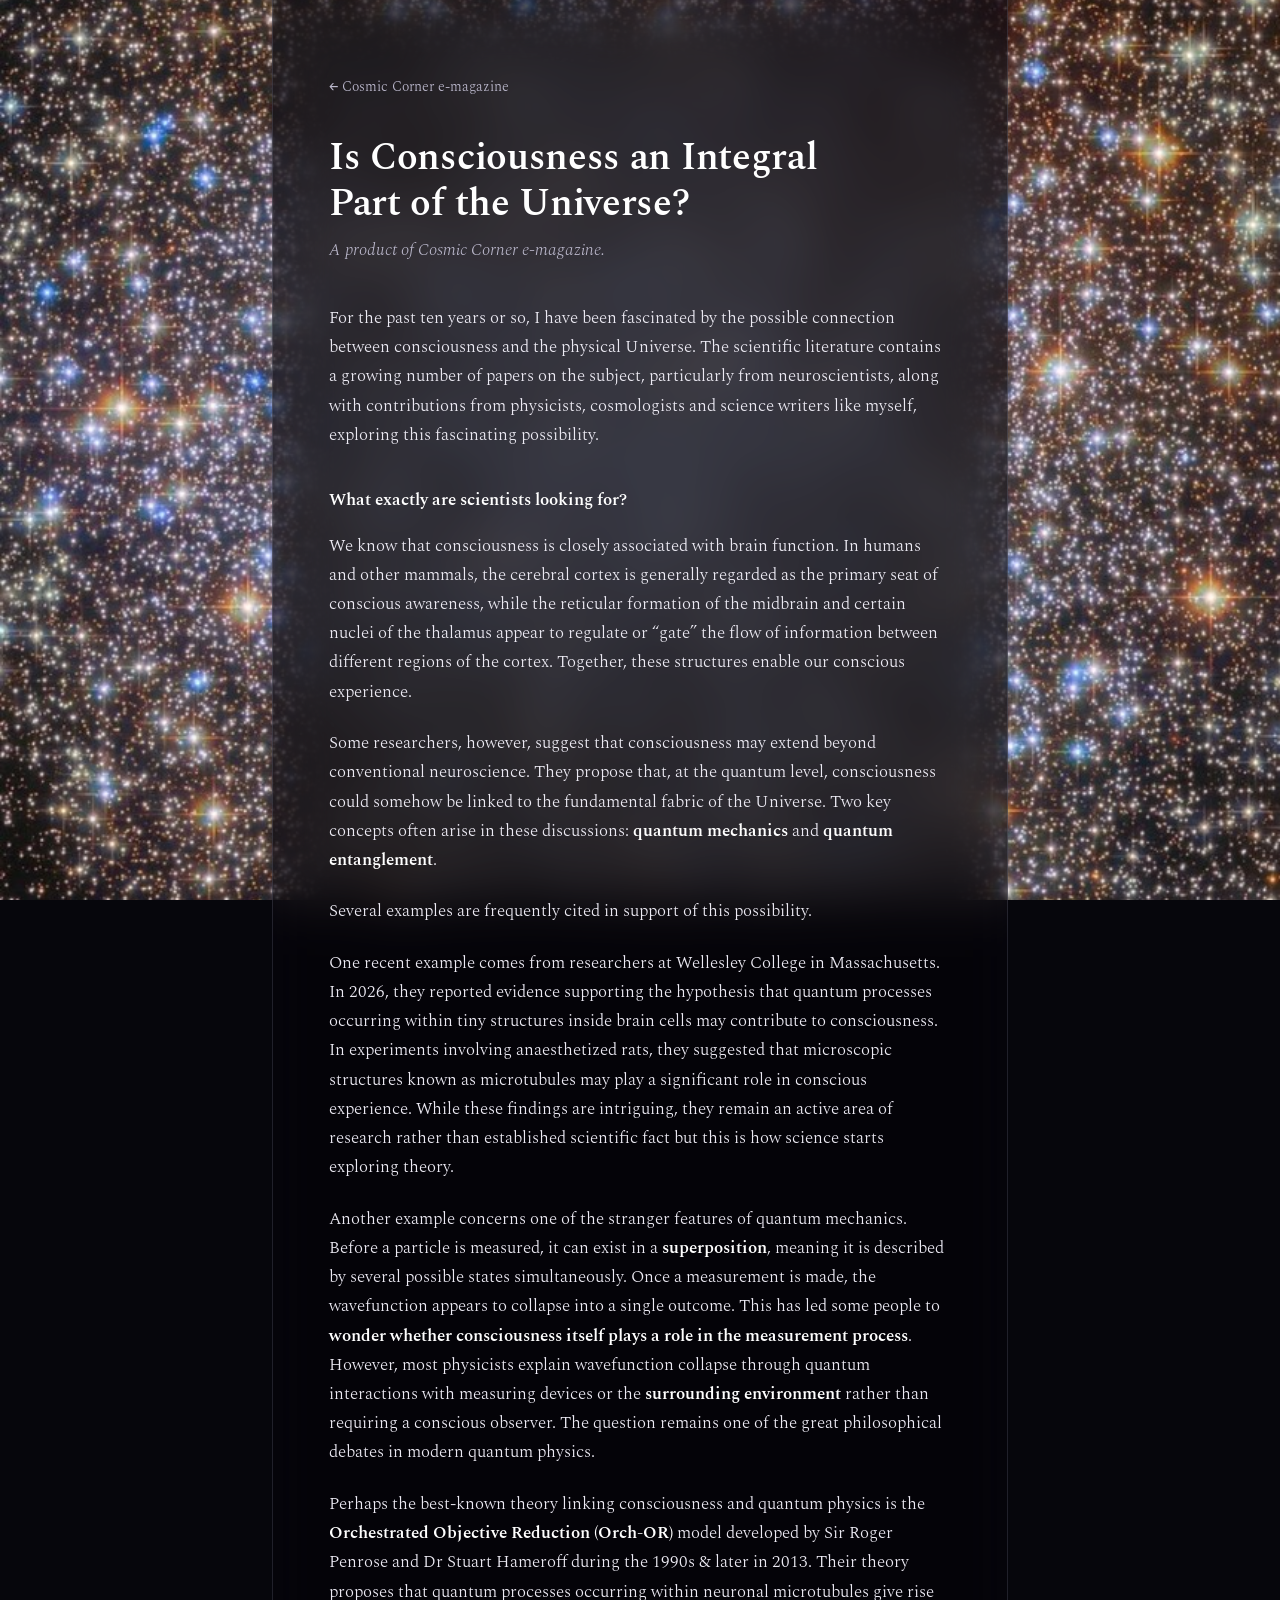
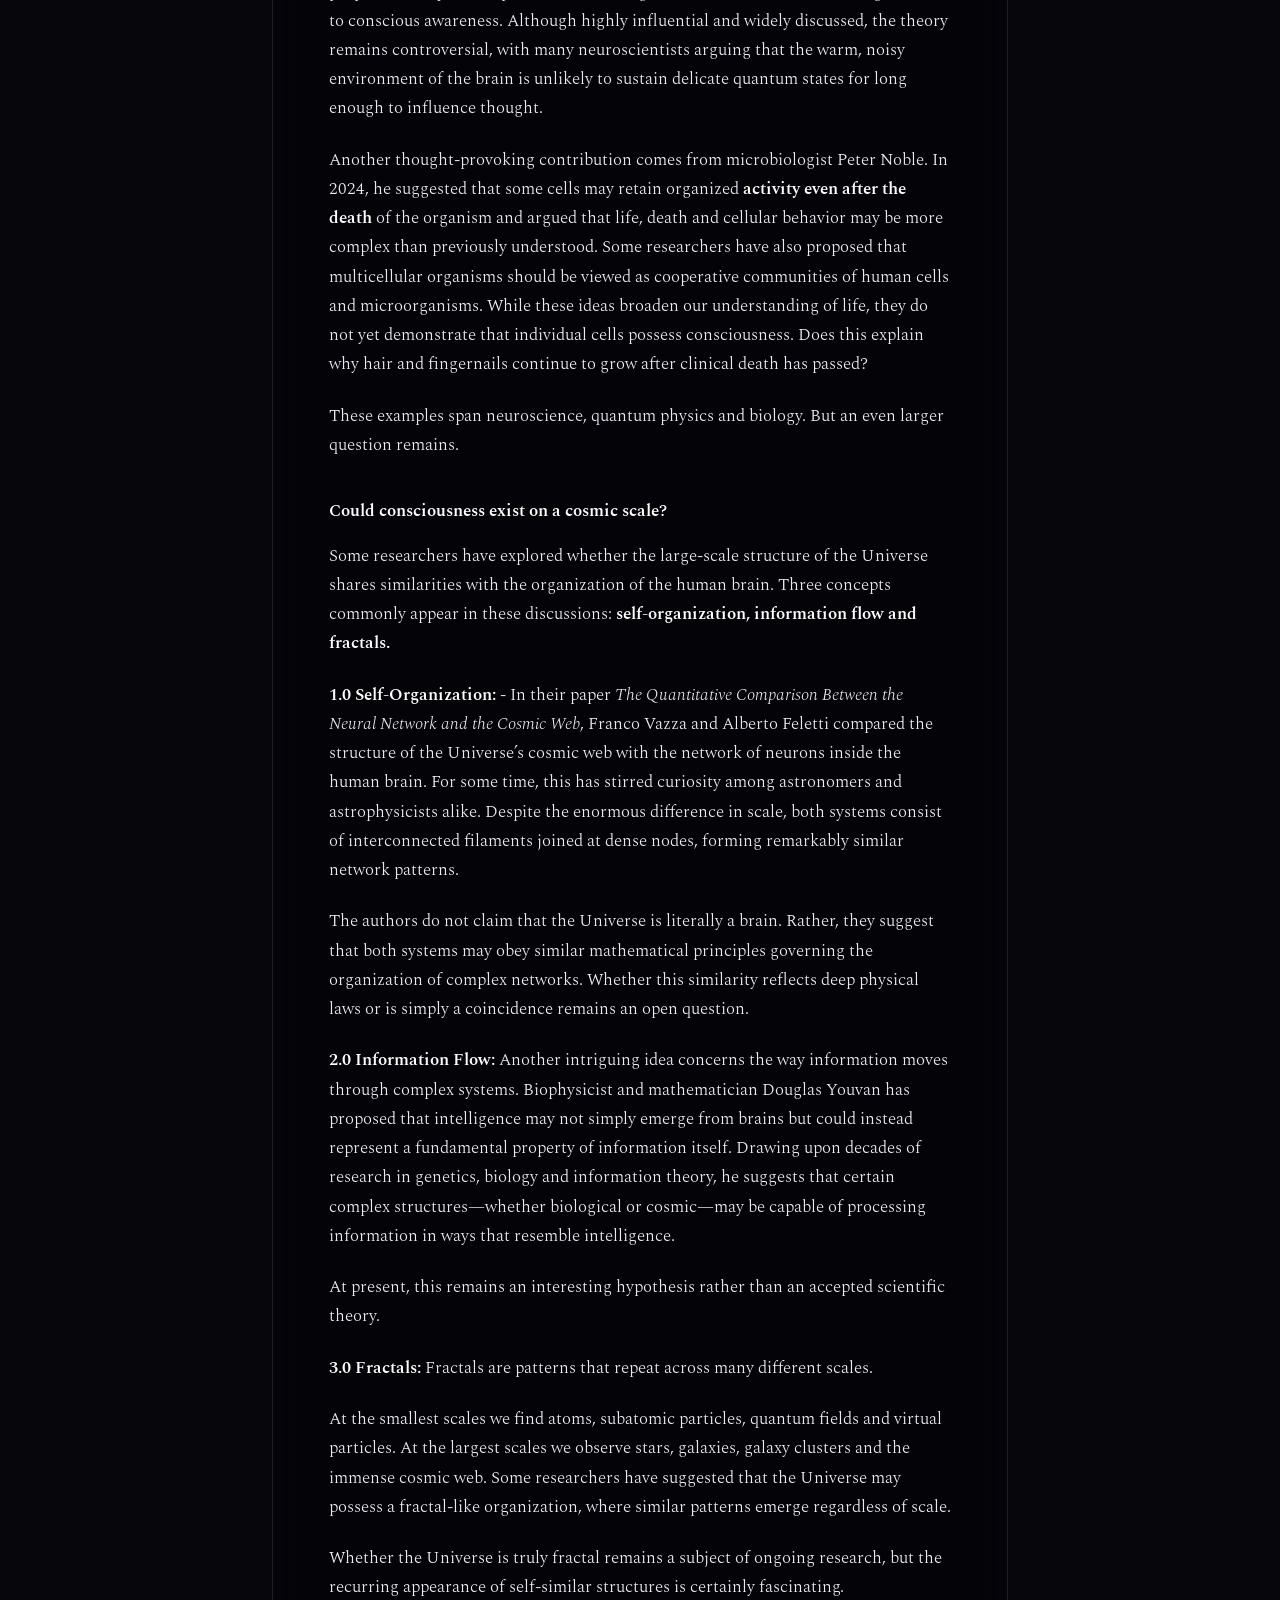
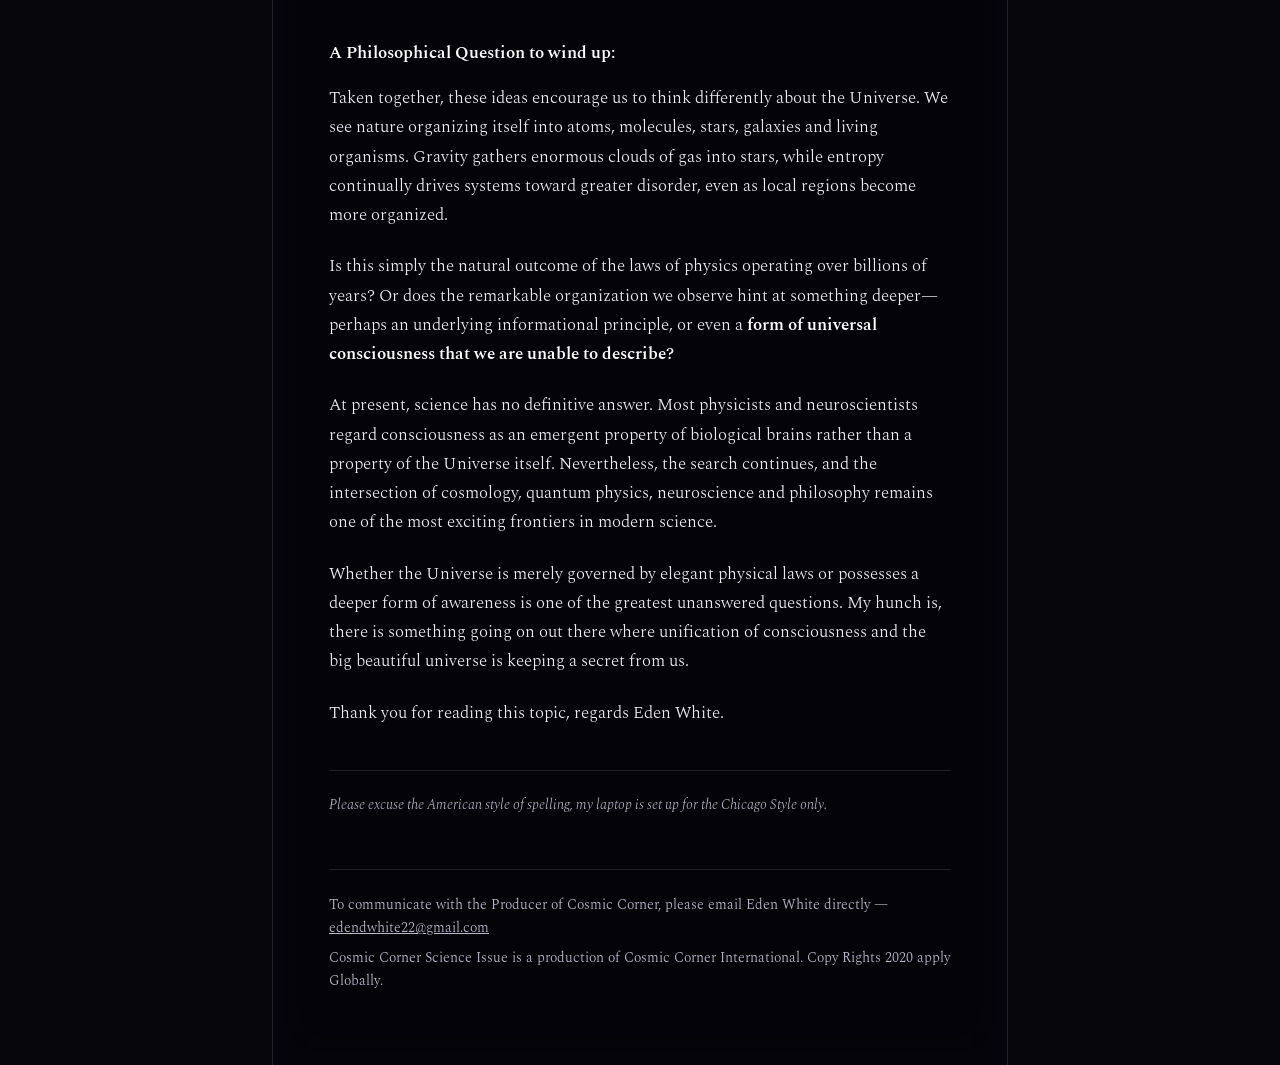
==== issues/consciousness-and-the-universe.html @ afd03c41 "Turn the front page into an index of issues Adds Post No 184, _The Big Bang - Was it real?_, and mov" ====
<!doctype html>
<html lang="en">
<head>
<meta charset="utf-8">
<meta name="viewport" content="width=device-width, initial-scale=1">
<title>Is Consciousness an Integral Part of the Universe?</title>
<meta name="description" content="A product of Cosmic Corner e-magazine.">
<link rel="preconnect" href="https://fonts.googleapis.com">
<link rel="preconnect" href="https://fonts.gstatic.com" crossorigin>
<link rel="stylesheet" href="https://fonts.googleapis.com/css2?family=Spectral:ital,wght@0,300;0,400;0,600;1,300;1,400&display=swap">
<link rel="stylesheet" href="../styles.css">
</head>
<body>

<div class="sky" aria-hidden="true"></div>

<main class="sheet">
  <a class="back" href="../">&larr; Cosmic Corner e-magazine</a>

  <article>
    <h1>Is Consciousness an Integral Part of the Universe?</h1>
    <p class="sub">A product of Cosmic Corner e-magazine.</p>

    <p>For the past ten years or so, I have been fascinated by the possible connection between consciousness and the physical Universe. The scientific literature contains a growing number of papers on the subject, particularly from neuroscientists, along with contributions from physicists, cosmologists and science writers like myself, exploring this fascinating possibility.</p>

    <h2>What exactly are scientists looking for?</h2>

    <p>We know that consciousness is closely associated with brain function. In humans and other mammals, the cerebral cortex is generally regarded as the primary seat of conscious awareness, while the reticular formation of the midbrain and certain nuclei of the thalamus appear to regulate or &ldquo;gate&rdquo; the flow of information between different regions of the cortex. Together, these structures enable our conscious experience.</p>

    <p>Some researchers, however, suggest that consciousness may extend beyond conventional neuroscience. They propose that, at the quantum level, consciousness could somehow be linked to the fundamental fabric of the Universe. Two key concepts often arise in these discussions: <strong>quantum mechanics</strong> and <strong>quantum entanglement</strong>.</p>

    <p>Several examples are frequently cited in support of this possibility.</p>

    <p>One recent example comes from researchers at Wellesley College in Massachusetts. In 2026, they reported evidence supporting the hypothesis that quantum processes occurring within tiny structures inside brain cells may contribute to consciousness. In experiments involving anaesthetized rats, they suggested that microscopic structures known as microtubules may play a significant role in conscious experience. While these findings are intriguing, they remain an active area of research rather than established scientific fact but this is how science starts exploring theory.</p>

    <p>Another example concerns one of the stranger features of quantum mechanics. Before a particle is measured, it can exist in a <strong>superposition</strong>, meaning it is described by several possible states simultaneously. Once a measurement is made, the wavefunction appears to collapse into a single outcome. This has led some people to <strong>wonder whether consciousness itself plays a role in the measurement process</strong>. However, most physicists explain wavefunction collapse through quantum interactions with measuring devices or the <strong>surrounding environment</strong> rather than requiring a conscious observer. The question remains one of the great philosophical debates in modern quantum physics.</p>

    <p>Perhaps the best-known theory linking consciousness and quantum physics is the <strong>Orchestrated Objective Reduction (Orch-OR)</strong> model developed by Sir Roger Penrose and Dr Stuart Hameroff during the 1990s &amp; later in 2013. Their theory proposes that quantum processes occurring within neuronal microtubules give rise to conscious awareness. Although highly influential and widely discussed, the theory remains controversial, with many neuroscientists arguing that the warm, noisy environment of the brain is unlikely to sustain delicate quantum states for long enough to influence thought.</p>

    <p>Another thought-provoking contribution comes from microbiologist Peter Noble. In 2024, he suggested that some cells may retain organized <strong>activity even after the death</strong> of the organism and argued that life, death and cellular behavior may be more complex than previously understood. Some researchers have also proposed that multicellular organisms should be viewed as cooperative communities of human cells and microorganisms. While these ideas broaden our understanding of life, they do not yet demonstrate that individual cells possess consciousness. Does this explain why hair and fingernails continue to grow after clinical death has passed?</p>

    <p>These examples span neuroscience, quantum physics and biology. But an even larger question remains.</p>

    <h2>Could consciousness exist on a cosmic scale?</h2>

    <p>Some researchers have explored whether the large-scale structure of the Universe shares similarities with the organization of the human brain. Three concepts commonly appear in these discussions: <strong>self-organization, information flow and fractals.</strong></p>

    <p><strong>1.0 Self-Organization:</strong> - In their paper <em>The Quantitative Comparison Between the Neural Network and the Cosmic Web</em>, Franco Vazza and Alberto Feletti compared the structure of the Universe&rsquo;s cosmic web with the network of neurons inside the human brain. For some time, this has stirred curiosity among astronomers and astrophysicists alike. Despite the enormous difference in scale, both systems consist of interconnected filaments joined at dense nodes, forming remarkably similar network patterns.</p>

    <p>The authors do not claim that the Universe is literally a brain. Rather, they suggest that both systems may obey similar mathematical principles governing the organization of complex networks. Whether this similarity reflects deep physical laws or is simply a coincidence remains an open question.</p>

    <p><strong>2.0 Information Flow:</strong> Another intriguing idea concerns the way information moves through complex systems. Biophysicist and mathematician Douglas Youvan has proposed that intelligence may not simply emerge from brains but could instead represent a fundamental property of information itself. Drawing upon decades of research in genetics, biology and information theory, he suggests that certain complex structures&mdash;whether biological or cosmic&mdash;may be capable of processing information in ways that resemble intelligence.</p>

    <p>At present, this remains an interesting hypothesis rather than an accepted scientific theory.</p>

    <p><strong>3.0 Fractals:</strong> Fractals are patterns that repeat across many different scales.</p>

    <p>At the smallest scales we find atoms, subatomic particles, quantum fields and virtual particles. At the largest scales we observe stars, galaxies, galaxy clusters and the immense cosmic web. Some researchers have suggested that the Universe may possess a fractal-like organization, where similar patterns emerge regardless of scale.</p>

    <p>Whether the Universe is truly fractal remains a subject of ongoing research, but the recurring appearance of self-similar structures is certainly fascinating.</p>

    <h2>A Philosophical Question to wind up:</h2>

    <p>Taken together, these ideas encourage us to think differently about the Universe. We see nature organizing itself into atoms, molecules, stars, galaxies and living organisms. Gravity gathers enormous clouds of gas into stars, while entropy continually drives systems toward greater disorder, even as local regions become more organized.</p>

    <p>Is this simply the natural outcome of the laws of physics operating over billions of years? Or does the remarkable organization we observe hint at something deeper&mdash;perhaps an underlying informational principle, or even a <strong>form of universal consciousness that we are unable to describe?</strong></p>

    <p>At present, science has no definitive answer. Most physicists and neuroscientists regard consciousness as an emergent property of biological brains rather than a property of the Universe itself. Nevertheless, the search continues, and the intersection of cosmology, quantum physics, neuroscience and philosophy remains one of the most exciting frontiers in modern science.</p>

    <p>Whether the Universe is merely governed by elegant physical laws or possesses a deeper form of awareness is one of the greatest unanswered questions. My hunch is, there is something going on out there where unification of consciousness and the big beautiful universe is keeping a secret from us.</p>

    <p>Thank you for reading this topic, regards Eden White.</p>

    <p class="footnote">Please excuse the American style of spelling, my laptop is set up for the Chicago Style only.</p>
  </article>

  <footer class="colophon">
    <p>To communicate with the Producer of Cosmic Corner, please email Eden White directly &mdash; <a href="mailto:edendwhite22@gmail.com">edendwhite22@gmail.com</a></p>
    <p>Cosmic Corner Science Issue is a production of Cosmic Corner International. Copy Rights 2020 apply Globally.</p>
  </footer>
</main>

</body>
</html>
---- styles.css ----
:root {
  --void:   #06060c;
  --sheet:  rgba(8, 7, 16, 0.42);
  --paper:  #eceaf3;
  --dim:    #bcb9cd;
  --hair:   rgba(190, 200, 235, 0.14);
  --serif:  "Spectral", "Iowan Old Style", Georgia, "Times New Roman", serif;
}

*, *::before, *::after { box-sizing: border-box; }

body {
  margin: 0;
  background: var(--void);
  color: var(--paper);
  font-family: var(--serif);
  font-size: 1.0625rem;
  line-height: 1.72;
  font-weight: 300;
  -webkit-font-smoothing: antialiased;
}

::selection { background: rgba(190, 200, 235, 0.28); }

a { color: inherit; }

:focus-visible { outline: 2px solid var(--paper); outline-offset: 3px; }

/* The plate, fixed behind everything. */
.sky {
  position: fixed;
  inset: 0;
  z-index: -1;
  background: var(--void) url("assets/globular-cluster.jpg") center / cover no-repeat;
}

/* Rather than a flat opacity veil over the whole image, the sheet blurs and
   darkens only what sits behind the text: the cluster stays sharp in the
   margins and reads as a glow under the words instead of speckle. */
.sheet {
  max-width: 46rem;
  margin: 0 auto;
  padding: clamp(2.5rem, 7vw, 4.5rem) clamp(1.25rem, 5vw, 3.5rem);
  background: var(--sheet);
  backdrop-filter: blur(26px) saturate(0.55) brightness(0.55);
  -webkit-backdrop-filter: blur(26px) saturate(0.55) brightness(0.55);
  border-inline: 1px solid var(--hair);
  min-height: 100vh;
}

@supports not ((backdrop-filter: blur(1px)) or (-webkit-backdrop-filter: blur(1px))) {
  .sheet { background: rgba(8, 7, 16, 0.94); }
}

/* ---------- Masthead ---------- */

.masthead {
  margin: 0 0 2.6rem;
  text-align: center;
}

.masthead__name {
  margin: 0;
  font-size: clamp(1.6rem, 1.2rem + 2vw, 2.4rem);
  font-weight: 600;
  line-height: 1.15;
  color: #fff;
}

.masthead__edition {
  margin: 0.55rem 0 0;
  font-size: 0.78rem;
  letter-spacing: 0.3em;
  text-transform: uppercase;
  color: var(--dim);
}

/* ---------- Issue list ---------- */

.issues {
  list-style: none;
  margin: 0;
  padding: 0;
}

.issues li {
  padding: 1.6rem 0;
  border-top: 1px solid var(--hair);
}

.issue__no {
  margin: 0 0 0.3rem;
  font-size: 0.78rem;
  letter-spacing: 0.16em;
  text-transform: uppercase;
  color: var(--dim);
}

.issue__title {
  margin: 0;
  font-size: 1.3rem;
  font-weight: 600;
  line-height: 1.3;
  text-wrap: balance;
}

.issue__title a {
  text-decoration-color: var(--hair);
  text-underline-offset: 0.22em;
}

.issue__title a:hover { text-decoration-color: currentColor; }

.issue__excerpt {
  margin: 0.6rem 0 0;
  color: var(--dim);
}

/* ---------- Article ---------- */

.back {
  display: inline-block;
  margin-bottom: 2.2rem;
  font-size: 0.85rem;
  color: var(--dim);
  text-decoration: none;
}

.back:hover { color: var(--paper); }

h1 {
  margin: 0;
  font-size: clamp(1.7rem, 1.3rem + 1.9vw, 2.4rem);
  font-weight: 600;
  line-height: 1.22;
  letter-spacing: -0.008em;
  text-wrap: balance;
  color: #fff;
}

h1 + p { margin-top: 1.6rem; }
h1 + .sub { margin-top: 0.5rem; }

.sub {
  margin: 0 0 2.4rem;
  font-style: italic;
  color: var(--dim);
}

/* The source sets its section headings at body size in bold, not on a display
   scale — mirrored here. */
h2 {
  margin: 2.4rem 0 1.1rem;
  font-size: 1.0625rem;
  font-weight: 600;
  line-height: 1.5;
  color: #fff;
}

p { margin: 0 0 1.3em; }

strong { font-weight: 600; color: #fff; }
em { font-style: italic; }

figure {
  float: left;
  width: 15rem;
  margin: 0.4rem 1.75rem 1rem 0;
}

figure img {
  display: block;
  width: 100%;
  height: auto;
  border: 1px solid var(--hair);
}

@media (max-width: 34rem) {
  figure { float: none; width: 100%; margin: 0 0 1.6rem; }
}

.signoff { clear: both; }

.footnote {
  clear: both;
  margin: 2.6rem 0 0;
  padding-top: 1.4rem;
  border-top: 1px solid var(--hair);
  font-size: 0.9rem;
  font-style: italic;
  color: var(--dim);
}

/* ---------- Footer ---------- */

.colophon {
  clear: both;
  margin-top: 3.2rem;
  padding-top: 1.5rem;
  border-top: 1px solid var(--hair);
  font-size: 0.85rem;
  line-height: 1.7;
  color: var(--dim);
}

.colophon p { margin: 0 0 0.5em; }
.colophon p:last-child { margin-bottom: 0; }
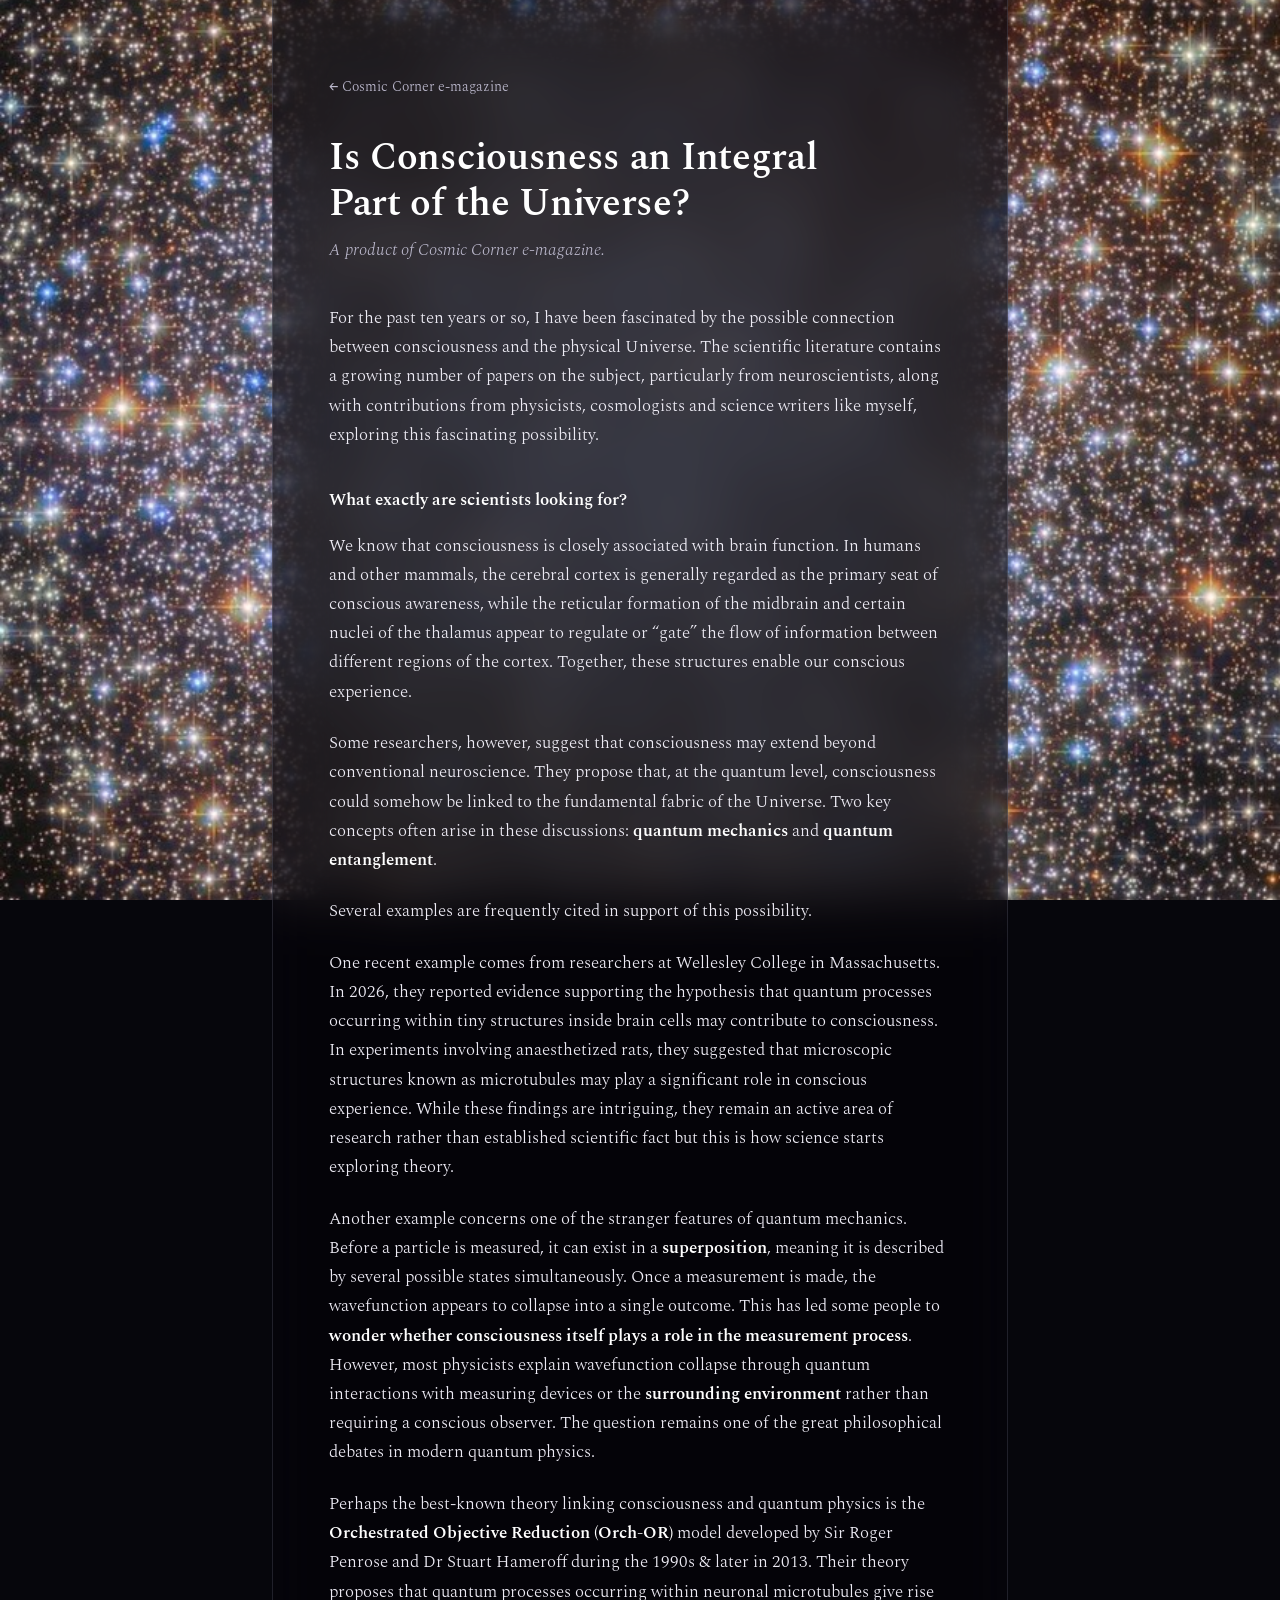
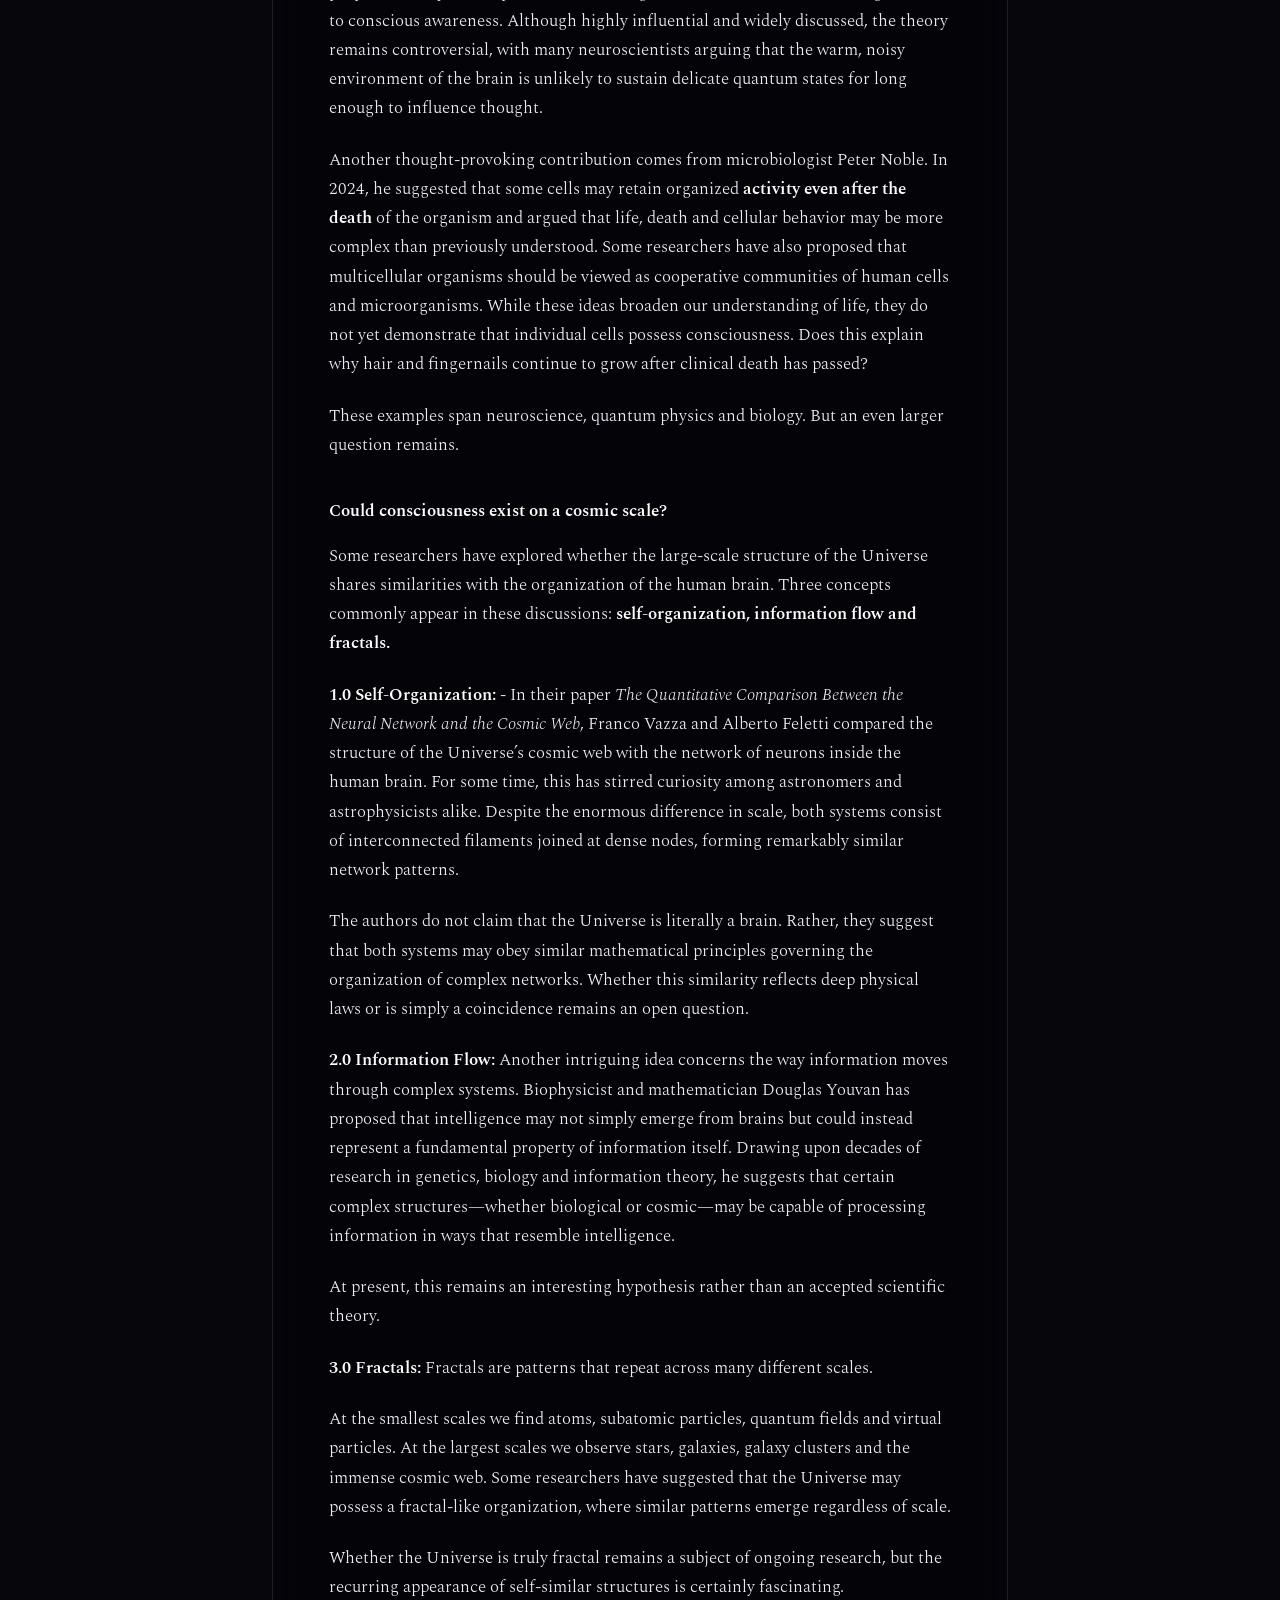
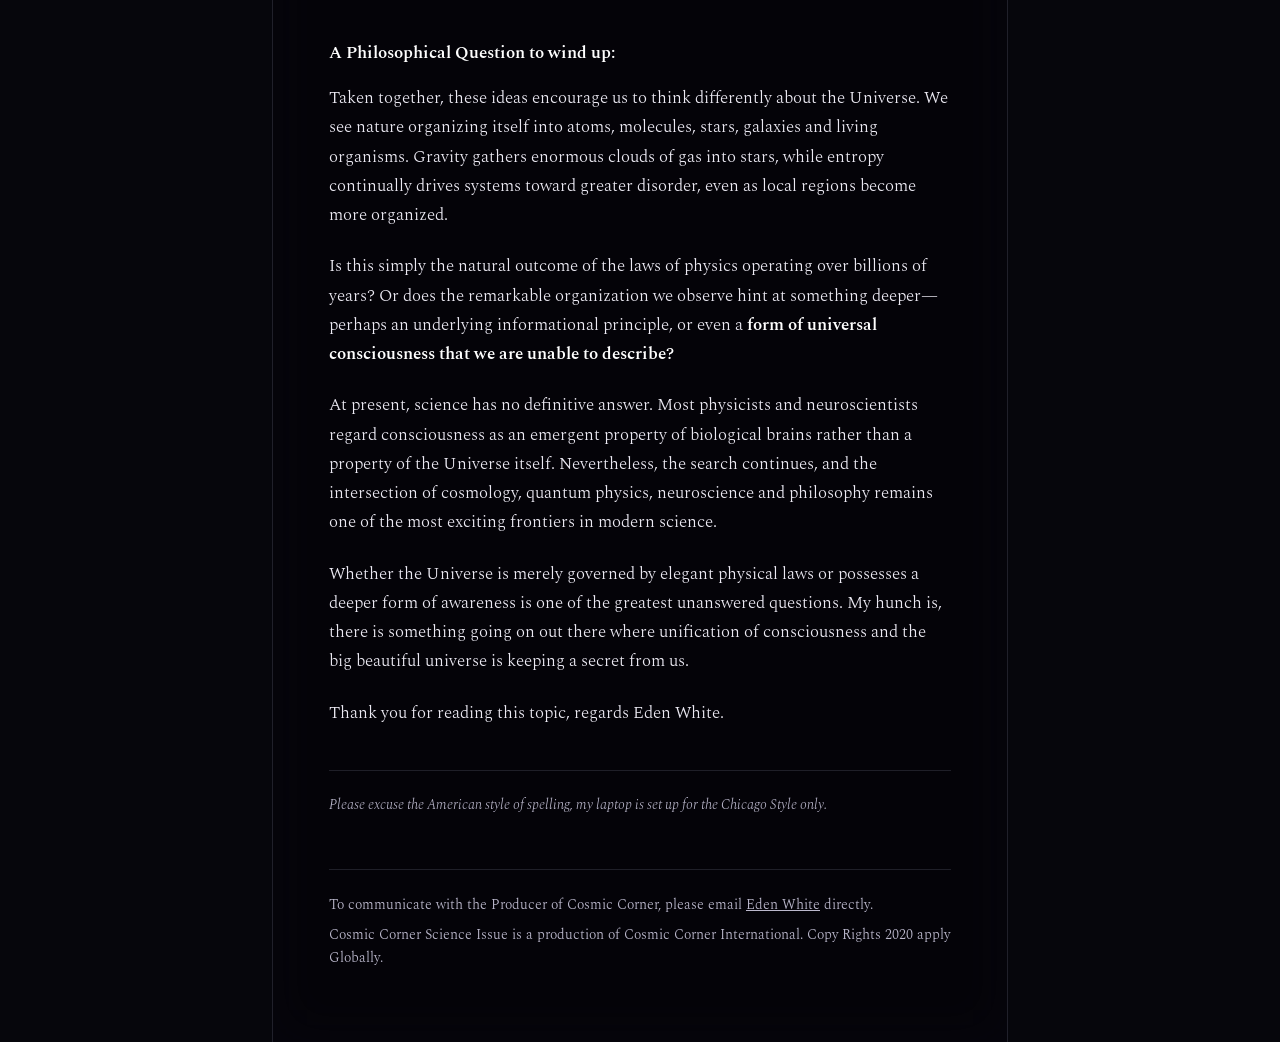
==== commit 1dc42c9c: "Link Eden White's name instead of the address The footer printed the address twice, once as label an" ====
--- a/issues/consciousness-and-the-universe.html
+++ b/issues/consciousness-and-the-universe.html
@@ -75,7 +75,7 @@
   </article>
 
   <footer class="colophon">
-    <p>To communicate with the Producer of Cosmic Corner, please email Eden White directly &mdash; <a href="mailto:edendwhite22@gmail.com">edendwhite22@gmail.com</a></p>
+    <p>To communicate with the Producer of Cosmic Corner, please email <a href="mailto:edendwhite22@gmail.com">Eden White</a> directly.</p>
     <p>Cosmic Corner Science Issue is a production of Cosmic Corner International. Copy Rights 2020 apply Globally.</p>
   </footer>
 </main>
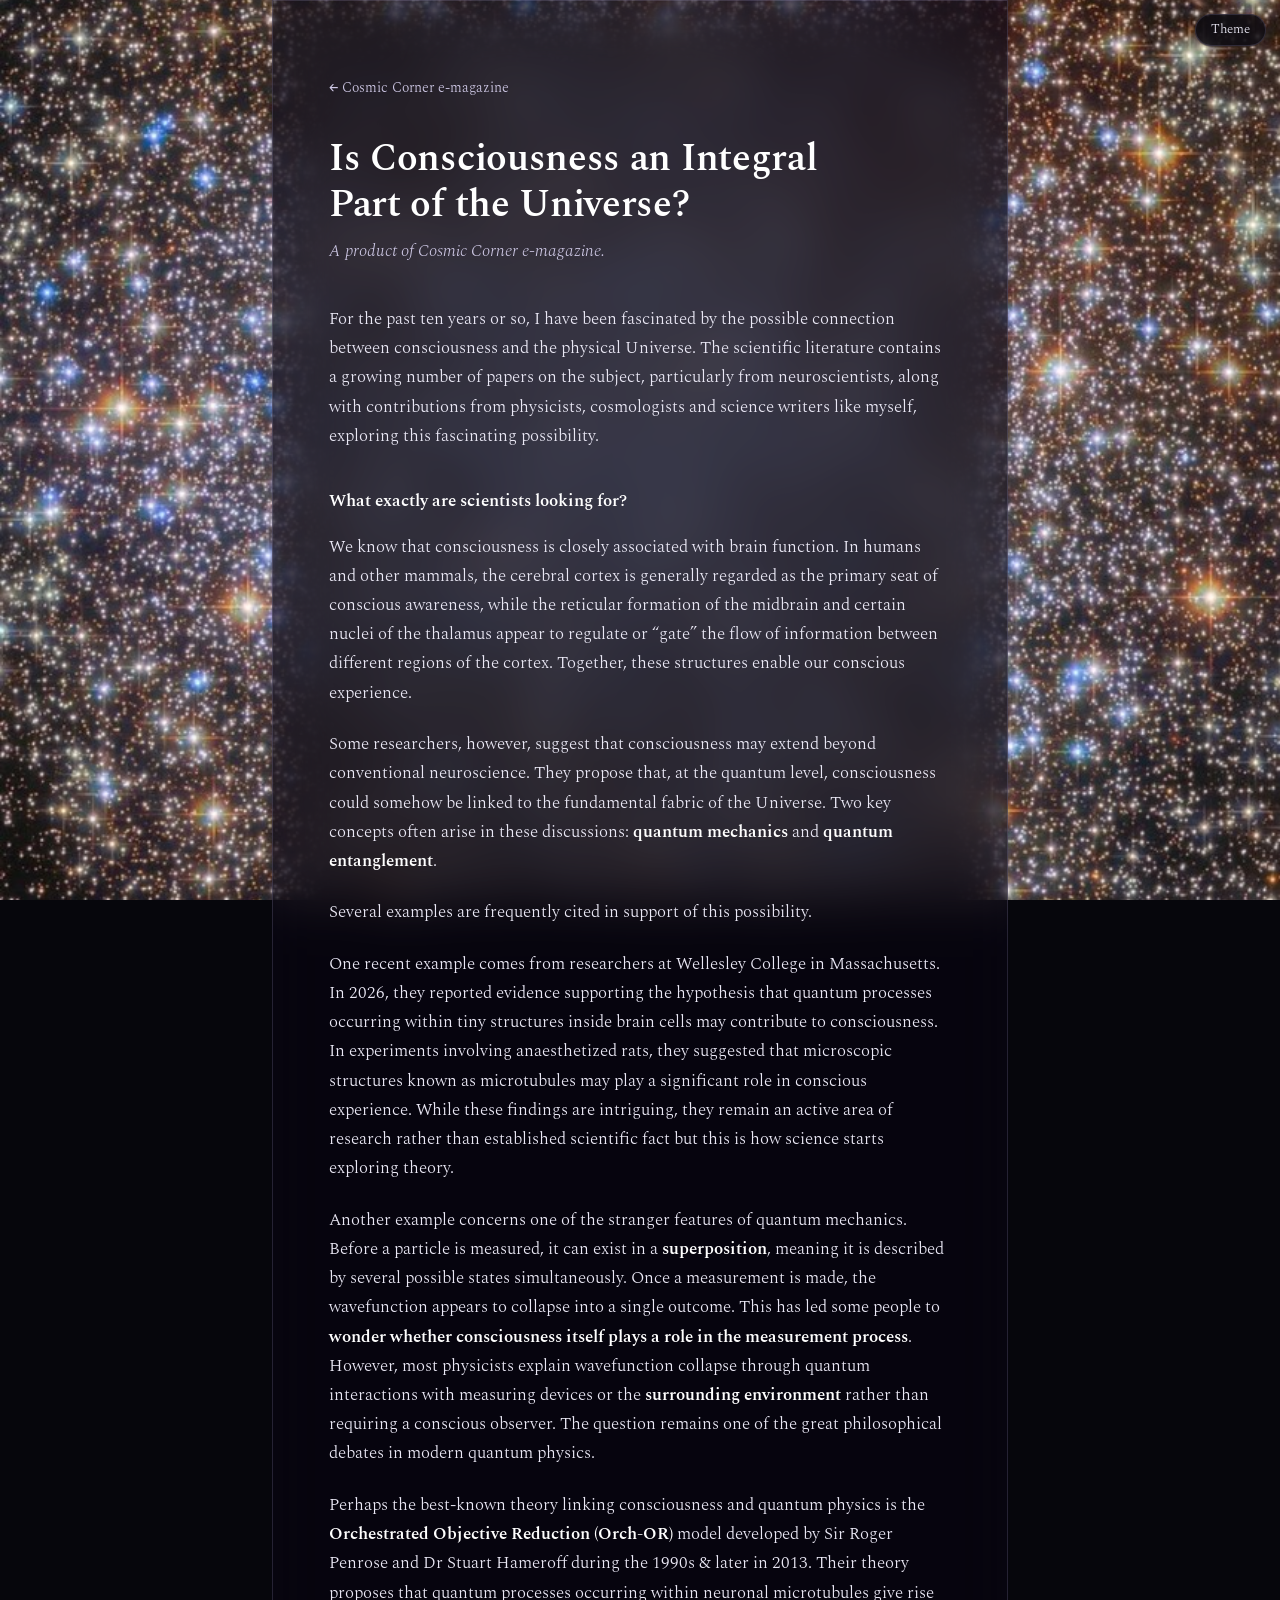
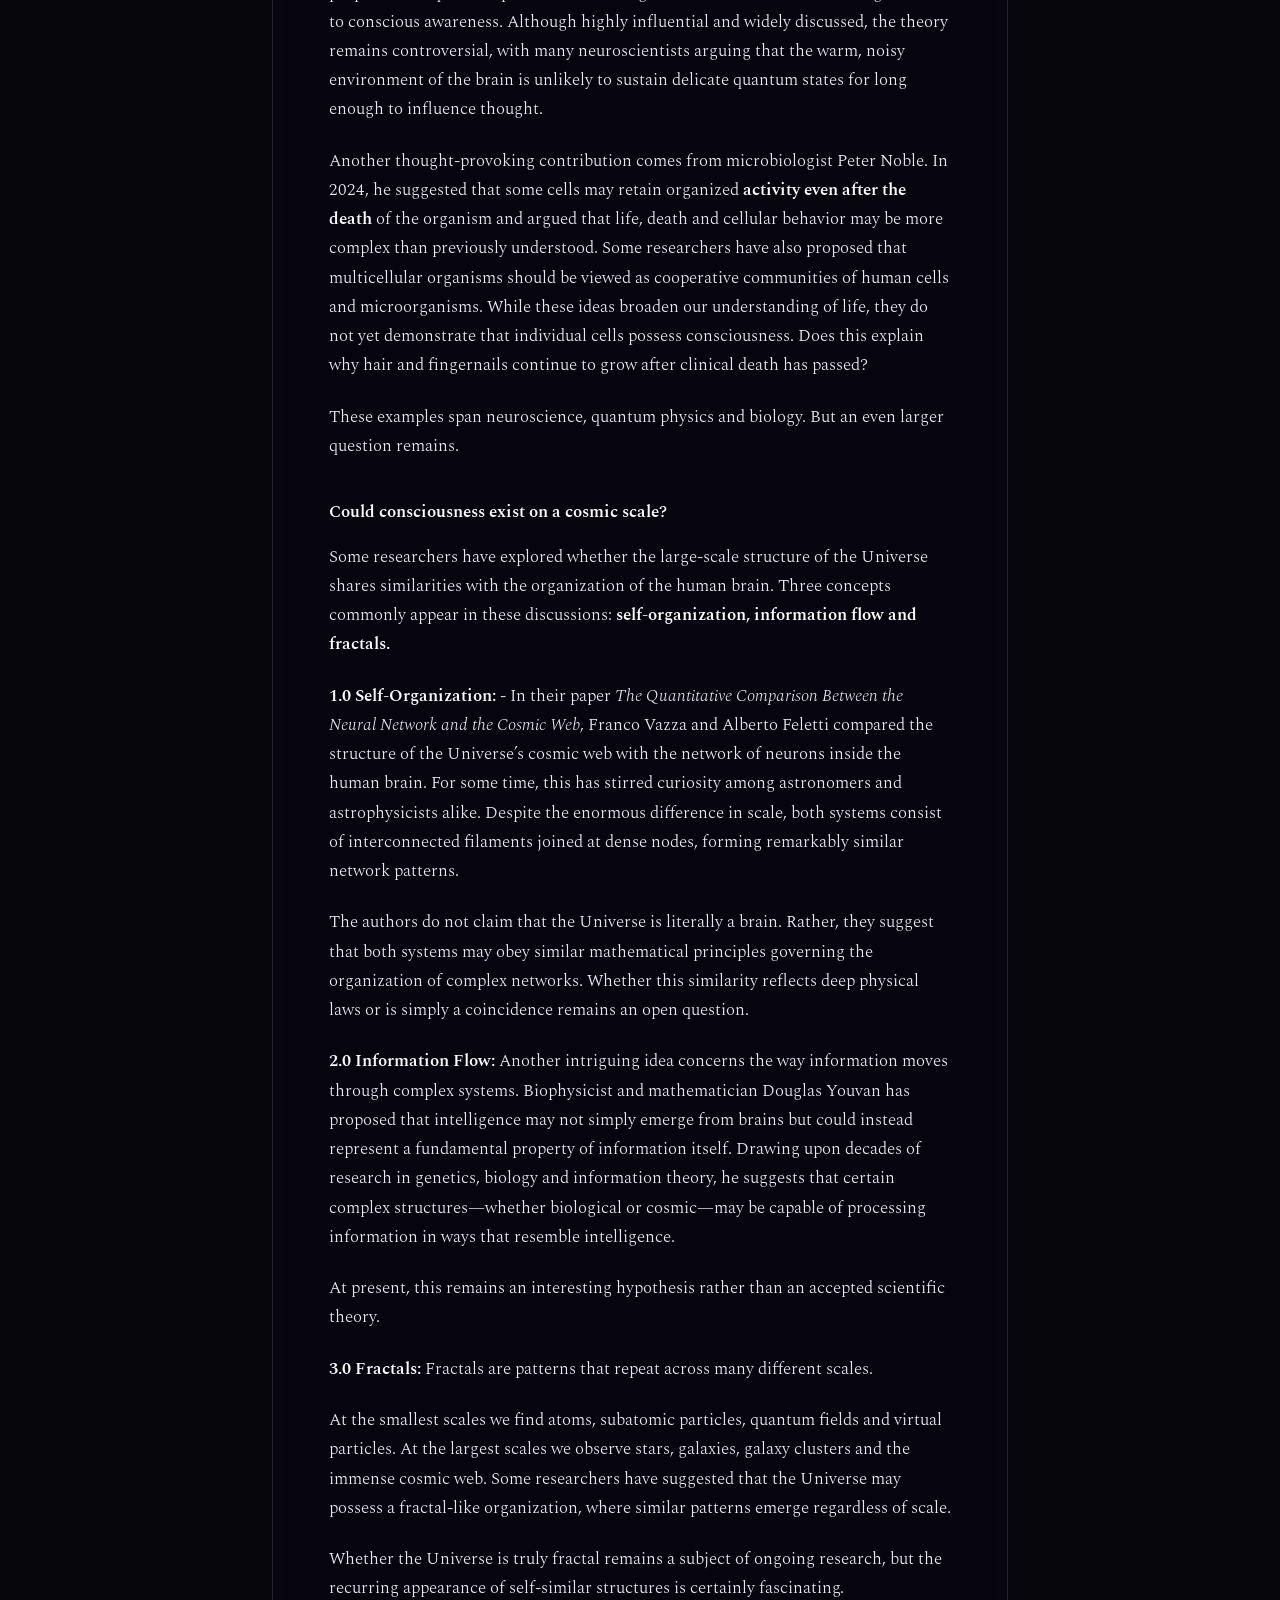
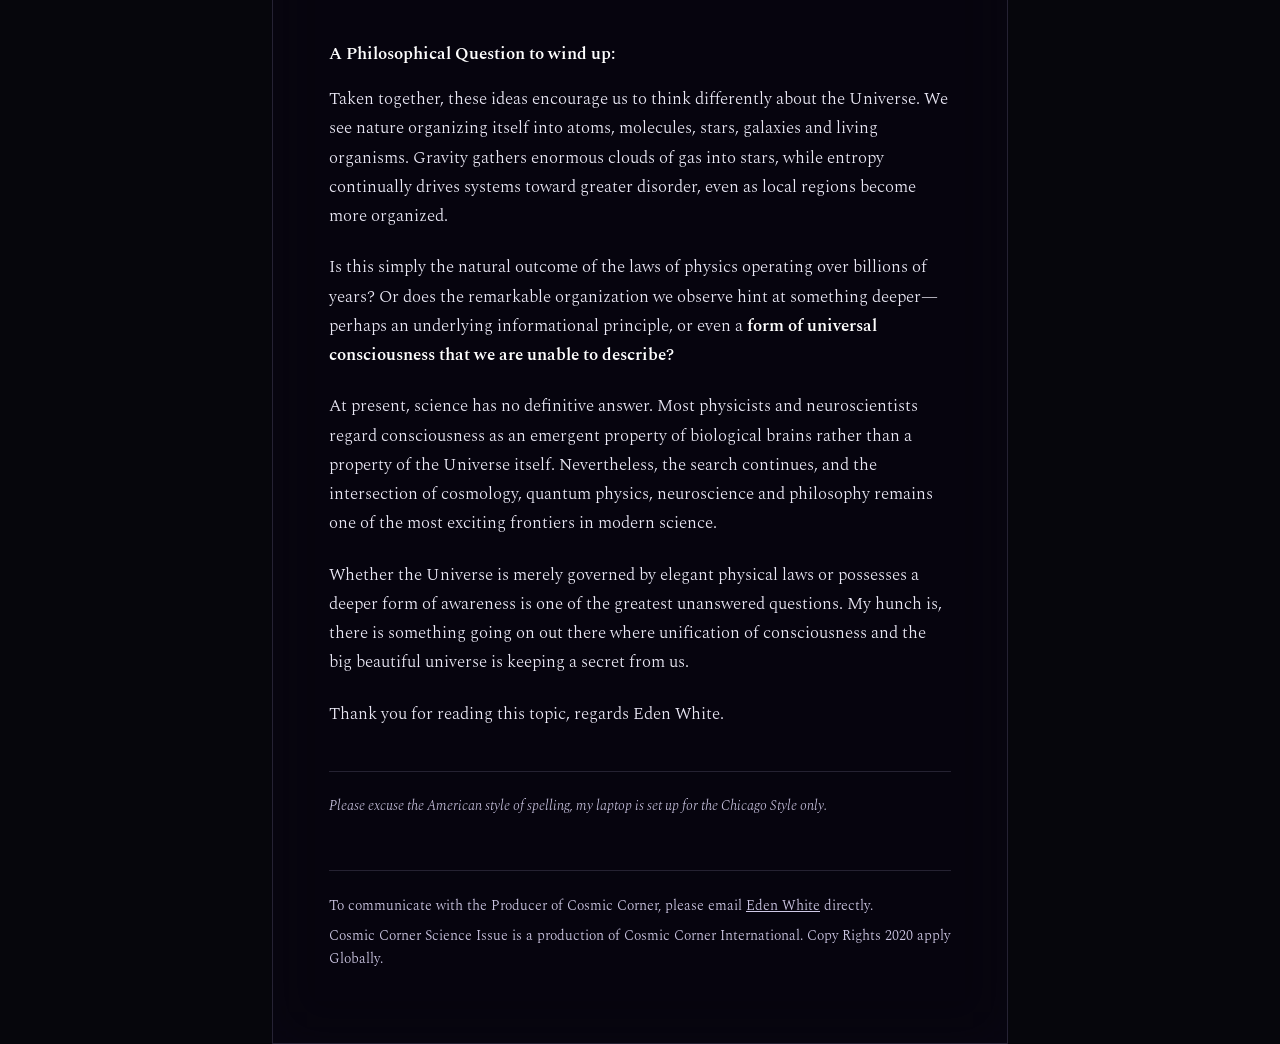
==== commit abf1db2b: "Add a ten-theme picker The plate is the whole point of the design, but how much of it should survive" ====
--- a/issues/consciousness-and-the-universe.html
+++ b/issues/consciousness-and-the-universe.html
@@ -9,10 +9,18 @@
 <link rel="preconnect" href="https://fonts.gstatic.com" crossorigin>
 <link rel="stylesheet" href="https://fonts.googleapis.com/css2?family=Spectral:ital,wght@0,300;0,400;0,600;1,300;1,400&display=swap">
 <link rel="stylesheet" href="../styles.css">
+<script>try{var t=localStorage.getItem("cc-theme");if(t)document.documentElement.dataset.theme=t}catch(e){}</script>
 </head>
 <body>
 
 <div class="sky" aria-hidden="true"></div>
+
+<div class="picker">
+  <button class="picker__btn" type="button" aria-expanded="false" aria-controls="theme-panel">Theme</button>
+  <div class="picker__panel" id="theme-panel" hidden>
+    <ul class="picker__list"></ul>
+  </div>
+</div>
 
 <main class="sheet">
   <a class="back" href="../">&larr; Cosmic Corner e-magazine</a>
@@ -80,5 +88,7 @@
   </footer>
 </main>
 
+<script src="../main.js"></script>
+
 </body>
 </html>
--- a/styles.css
+++ b/styles.css
@@ -1,22 +1,155 @@
+/* ============================================================
+   Tokens. Every theme below is a re-declaration of this block;
+   nothing outside it hard-codes a colour or a veil setting.
+   ============================================================ */
+
 :root {
-  --void:   #06060c;
-  --sheet:  rgba(8, 7, 16, 0.42);
-  --paper:  #eceaf3;
-  --dim:    #bcb9cd;
-  --hair:   rgba(190, 200, 235, 0.14);
-  --serif:  "Spectral", "Iowan Old Style", Georgia, "Times New Roman", serif;
-}
+  /* The plate behind everything */
+  --plate-filter: none;
+
+  /* The reading sheet: how much of the plate survives under the text */
+  --sheet-bg:     rgba(8, 7, 16, 0.42);
+  --sheet-filter: blur(26px) saturate(0.55) brightness(0.55);
+  --sheet-max:    46rem;
+  --sheet-inset:  0rem;
+  --sheet-radius: 0;
+  --sheet-border: 1px solid var(--hair);
+
+  /* Type */
+  --paper:     #eceaf3;
+  --dim:       #bcb9cd;
+  --head:      #ffffff;
+  --hair:      rgba(190, 200, 235, 0.14);
+  --body-size: 1.0625rem;
+  --body-lh:   1.72;
+  --shadow:    none;
+
+  --serif: "Spectral", "Iowan Old Style", Georgia, "Times New Roman", serif;
+}
+
+/* ---------- 1. Ink — highest contrast, plate only in the margins ---------- */
+:root[data-theme="ink"] {
+  --sheet-bg: rgba(5, 5, 9, 0.95);
+  --sheet-filter: blur(6px) saturate(0.3) brightness(0.3);
+  --paper: #f4f3f8;
+  --dim: #b6b3c4;
+  --hair: rgba(200, 205, 230, 0.16);
+}
+
+/* ---------- 2. Daylight — light sheet, dark type ---------- */
+:root[data-theme="daylight"] {
+  --sheet-bg: rgba(247, 245, 239, 0.96);
+  --sheet-filter: blur(18px) saturate(0.2) brightness(1.6);
+  --paper: #1c1b21;
+  --dim: #55525f;
+  --head: #000000;
+  --hair: rgba(28, 27, 33, 0.16);
+  --plate-filter: brightness(0.85);
+}
+
+/* ---------- 3. Slate — bigger type, shorter measure ---------- */
+:root[data-theme="slate"] {
+  --sheet-bg: rgba(18, 22, 30, 0.9);
+  --sheet-filter: blur(14px) saturate(0.4) brightness(0.4);
+  --sheet-max: 38rem;
+  --paper: #e4e8ef;
+  --dim: #a9b0bf;
+  --hair: rgba(200, 215, 240, 0.15);
+  --body-size: 1.15rem;
+  --body-lh: 1.85;
+}
+
+/* ---------- 4. Nebula — the default indigo veil ---------- */
+:root[data-theme="nebula"] {
+  --sheet-bg: rgba(12, 8, 26, 0.44);
+  --sheet-filter: blur(26px) saturate(0.7) brightness(0.55);
+  --paper: #eae8f5;
+  --dim: #cfc9e6;
+  --hair: rgba(196, 184, 240, 0.16);
+}
+
+/* ---------- 5. Aurora — cool cast ---------- */
+:root[data-theme="aurora"] {
+  --sheet-bg: rgba(5, 20, 22, 0.5);
+  --sheet-filter: blur(24px) saturate(0.85) brightness(0.5);
+  --paper: #e4f2ef;
+  --dim: #bcdcd6;
+  --hair: rgba(127, 227, 208, 0.2);
+}
+
+/* ---------- 6. Ember — warm cast, from the cluster's red giants ---------- */
+:root[data-theme="ember"] {
+  --sheet-bg: rgba(22, 11, 6, 0.5);
+  --sheet-filter: blur(24px) saturate(1.05) brightness(0.5);
+  --paper: #f4e9df;
+  --dim: #e0c7ac;
+  --hair: rgba(228, 162, 74, 0.22);
+  --plate-filter: saturate(1.15);
+}
+
+/* ---------- 7. Void — deep blur, faint glow on the type ---------- */
+:root[data-theme="void"] {
+  --sheet-bg: rgba(2, 2, 6, 0.6);
+  --sheet-filter: blur(44px) saturate(0.4) brightness(0.3);
+  --paper: #dfe6fb;
+  --dim: #9aa6c8;
+  --hair: rgba(168, 196, 255, 0.16);
+  --shadow: 0 0 22px rgba(150, 180, 255, 0.22);
+}
+
+/* ---------- 8. Window — inset column, stars framing it at every width ---------- */
+:root[data-theme="window"] {
+  --sheet-bg: rgba(8, 7, 16, 0.52);
+  --sheet-filter: blur(20px) saturate(0.7) brightness(0.5);
+  --sheet-max: 40rem;
+  --sheet-inset: 1.25rem;
+  --sheet-radius: 4px;
+  --dim: #dcd9e8;
+  --hair: rgba(200, 212, 245, 0.2);
+}
+
+/* ---------- 9. Porthole — thinner veil, more plate ---------- */
+:root[data-theme="porthole"] {
+  --sheet-bg: rgba(8, 7, 16, 0.46);
+  --sheet-filter: blur(16px) saturate(0.85) brightness(0.6);
+  --sheet-max: 36rem;
+  --sheet-inset: 2rem;
+  --sheet-radius: 14px;
+  --paper: #f6f5fb;
+  --dim: #dedbe8;
+  --hair: rgba(210, 220, 250, 0.26);
+  --shadow: 0 1px 4px rgba(0, 0, 0, 0.75);
+}
+
+/* ---------- 10. Frameless — no sheet; type sits on the plate ---------- */
+:root[data-theme="frameless"] {
+  --sheet-bg: transparent;
+  --sheet-filter: none;
+  --sheet-max: 40rem;
+  --sheet-inset: 1rem;
+  --sheet-border: 0;
+  --paper: #ffffff;
+  --dim: #eeecf4;
+  --hair: rgba(255, 255, 255, 0.22);
+  --shadow: 0 1px 2px #000, 0 0 10px rgba(0, 0, 0, 0.95), 0 0 26px rgba(0, 0, 0, 0.9);
+  --plate-filter: brightness(0.28) saturate(1.1);
+}
+
+/* ============================================================
+   Base
+   ============================================================ */
 
 *, *::before, *::after { box-sizing: border-box; }
 
 body {
   margin: 0;
-  background: var(--void);
+  background: #06060c;
   color: var(--paper);
   font-family: var(--serif);
-  font-size: 1.0625rem;
-  line-height: 1.72;
+  font-size: var(--body-size);
+  line-height: var(--body-lh);
   font-weight: 300;
+  text-shadow: var(--shadow);
   -webkit-font-smoothing: antialiased;
 }
 
@@ -26,30 +159,33 @@
 
 :focus-visible { outline: 2px solid var(--paper); outline-offset: 3px; }
 
-/* The plate, fixed behind everything. */
 .sky {
   position: fixed;
   inset: 0;
   z-index: -1;
-  background: var(--void) url("assets/globular-cluster.jpg") center / cover no-repeat;
+  background: #06060c url("assets/globular-cluster.jpg") center / cover no-repeat;
+  filter: var(--plate-filter);
 }
 
 /* Rather than a flat opacity veil over the whole image, the sheet blurs and
    darkens only what sits behind the text: the cluster stays sharp in the
    margins and reads as a glow under the words instead of speckle. */
 .sheet {
-  max-width: 46rem;
-  margin: 0 auto;
+  width: calc(100% - 2 * var(--sheet-inset));
+  max-width: var(--sheet-max);
+  margin: var(--sheet-inset) auto;
   padding: clamp(2.5rem, 7vw, 4.5rem) clamp(1.25rem, 5vw, 3.5rem);
-  background: var(--sheet);
-  backdrop-filter: blur(26px) saturate(0.55) brightness(0.55);
-  -webkit-backdrop-filter: blur(26px) saturate(0.55) brightness(0.55);
-  border-inline: 1px solid var(--hair);
-  min-height: 100vh;
+  background: var(--sheet-bg);
+  backdrop-filter: var(--sheet-filter);
+  -webkit-backdrop-filter: var(--sheet-filter);
+  border: var(--sheet-border);
+  border-radius: var(--sheet-radius);
+  min-height: calc(100vh - 2 * var(--sheet-inset));
 }
 
 @supports not ((backdrop-filter: blur(1px)) or (-webkit-backdrop-filter: blur(1px))) {
   .sheet { background: rgba(8, 7, 16, 0.94); }
+  :root[data-theme="daylight"] .sheet { background: rgba(247, 245, 239, 0.97); }
 }
 
 /* ---------- Masthead ---------- */
@@ -64,7 +200,7 @@
   font-size: clamp(1.6rem, 1.2rem + 2vw, 2.4rem);
   font-weight: 600;
   line-height: 1.15;
-  color: #fff;
+  color: var(--head);
 }
 
 .masthead__edition {
@@ -102,6 +238,7 @@
   font-weight: 600;
   line-height: 1.3;
   text-wrap: balance;
+  color: var(--head);
 }
 
 .issue__title a {
@@ -135,7 +272,7 @@
   line-height: 1.22;
   letter-spacing: -0.008em;
   text-wrap: balance;
-  color: #fff;
+  color: var(--head);
 }
 
 h1 + p { margin-top: 1.6rem; }
@@ -151,15 +288,15 @@
    scale — mirrored here. */
 h2 {
   margin: 2.4rem 0 1.1rem;
-  font-size: 1.0625rem;
+  font-size: var(--body-size);
   font-weight: 600;
   line-height: 1.5;
-  color: #fff;
+  color: var(--head);
 }
 
 p { margin: 0 0 1.3em; }
 
-strong { font-weight: 600; color: #fff; }
+strong { font-weight: 600; color: var(--head); }
 em { font-style: italic; }
 
 figure {
@@ -205,3 +342,113 @@
 
 .colophon p { margin: 0 0 0.5em; }
 .colophon p:last-child { margin-bottom: 0; }
+
+/* ============================================================
+   Theme picker. Hidden until the script enables it, so there is
+   never a dead control on the page.
+   ============================================================ */
+
+.picker {
+  display: none;
+  position: fixed;
+  top: 0.85rem;
+  right: 0.85rem;
+  z-index: 20;
+  font-size: 0.8rem;
+  line-height: 1.4;
+  text-shadow: none;
+}
+
+.picker[data-ready] { display: block; }
+
+.picker__btn {
+  font: inherit;
+  font-family: var(--serif);
+  color: var(--paper);
+  background: rgba(8, 7, 16, 0.72);
+  backdrop-filter: blur(14px) brightness(0.6);
+  -webkit-backdrop-filter: blur(14px) brightness(0.6);
+  border: 1px solid var(--hair);
+  border-radius: 999px;
+  padding: 0.4rem 0.95rem;
+  cursor: pointer;
+}
+
+:root[data-theme="daylight"] .picker__btn,
+:root[data-theme="daylight"] .picker__panel {
+  background: rgba(247, 245, 239, 0.94);
+  backdrop-filter: blur(14px) brightness(1.5);
+  -webkit-backdrop-filter: blur(14px) brightness(1.5);
+}
+
+.picker__btn:hover { color: var(--head); border-color: var(--paper); }
+
+.picker__panel {
+  position: absolute;
+  top: calc(100% + 0.5rem);
+  right: 0;
+  width: 17rem;
+  max-height: min(38rem, calc(100vh - 5rem));
+  overflow-y: auto;
+  padding: 0.4rem;
+  background: rgba(8, 7, 16, 0.86);
+  backdrop-filter: blur(20px) brightness(0.5);
+  -webkit-backdrop-filter: blur(20px) brightness(0.5);
+  border: 1px solid var(--hair);
+  border-radius: 8px;
+}
+
+.picker__list {
+  list-style: none;
+  margin: 0;
+  padding: 0;
+}
+
+.picker__group {
+  padding: 0.7rem 0.6rem 0.25rem;
+  font-size: 0.68rem;
+  letter-spacing: 0.18em;
+  text-transform: uppercase;
+  color: var(--dim);
+}
+
+.picker__opt {
+  display: flex;
+  gap: 0.65rem;
+  align-items: flex-start;
+  width: 100%;
+  padding: 0.5rem 0.6rem;
+  font: inherit;
+  font-family: var(--serif);
+  text-align: left;
+  color: var(--paper);
+  background: none;
+  border: 0;
+  border-radius: 5px;
+  cursor: pointer;
+}
+
+.picker__opt:hover { background: rgba(190, 200, 235, 0.1); }
+.picker__opt[aria-pressed="true"] { background: rgba(190, 200, 235, 0.16); }
+
+.picker__swatch {
+  flex: none;
+  width: 1.5rem;
+  height: 1.5rem;
+  margin-top: 0.1rem;
+  border: 1px solid var(--hair);
+  border-radius: 3px;
+  background-image: var(--swatch);
+  background-size: cover;
+}
+
+.picker__name { display: block; color: var(--head); }
+.picker__note { display: block; font-size: 0.72rem; color: var(--dim); }
+
+.picker__opt[aria-pressed="true"] .picker__name::after {
+  content: " ✓";
+}
+
+@media (max-width: 30rem) {
+  .picker__panel { width: min(15rem, calc(100vw - 1.7rem)); }
+}
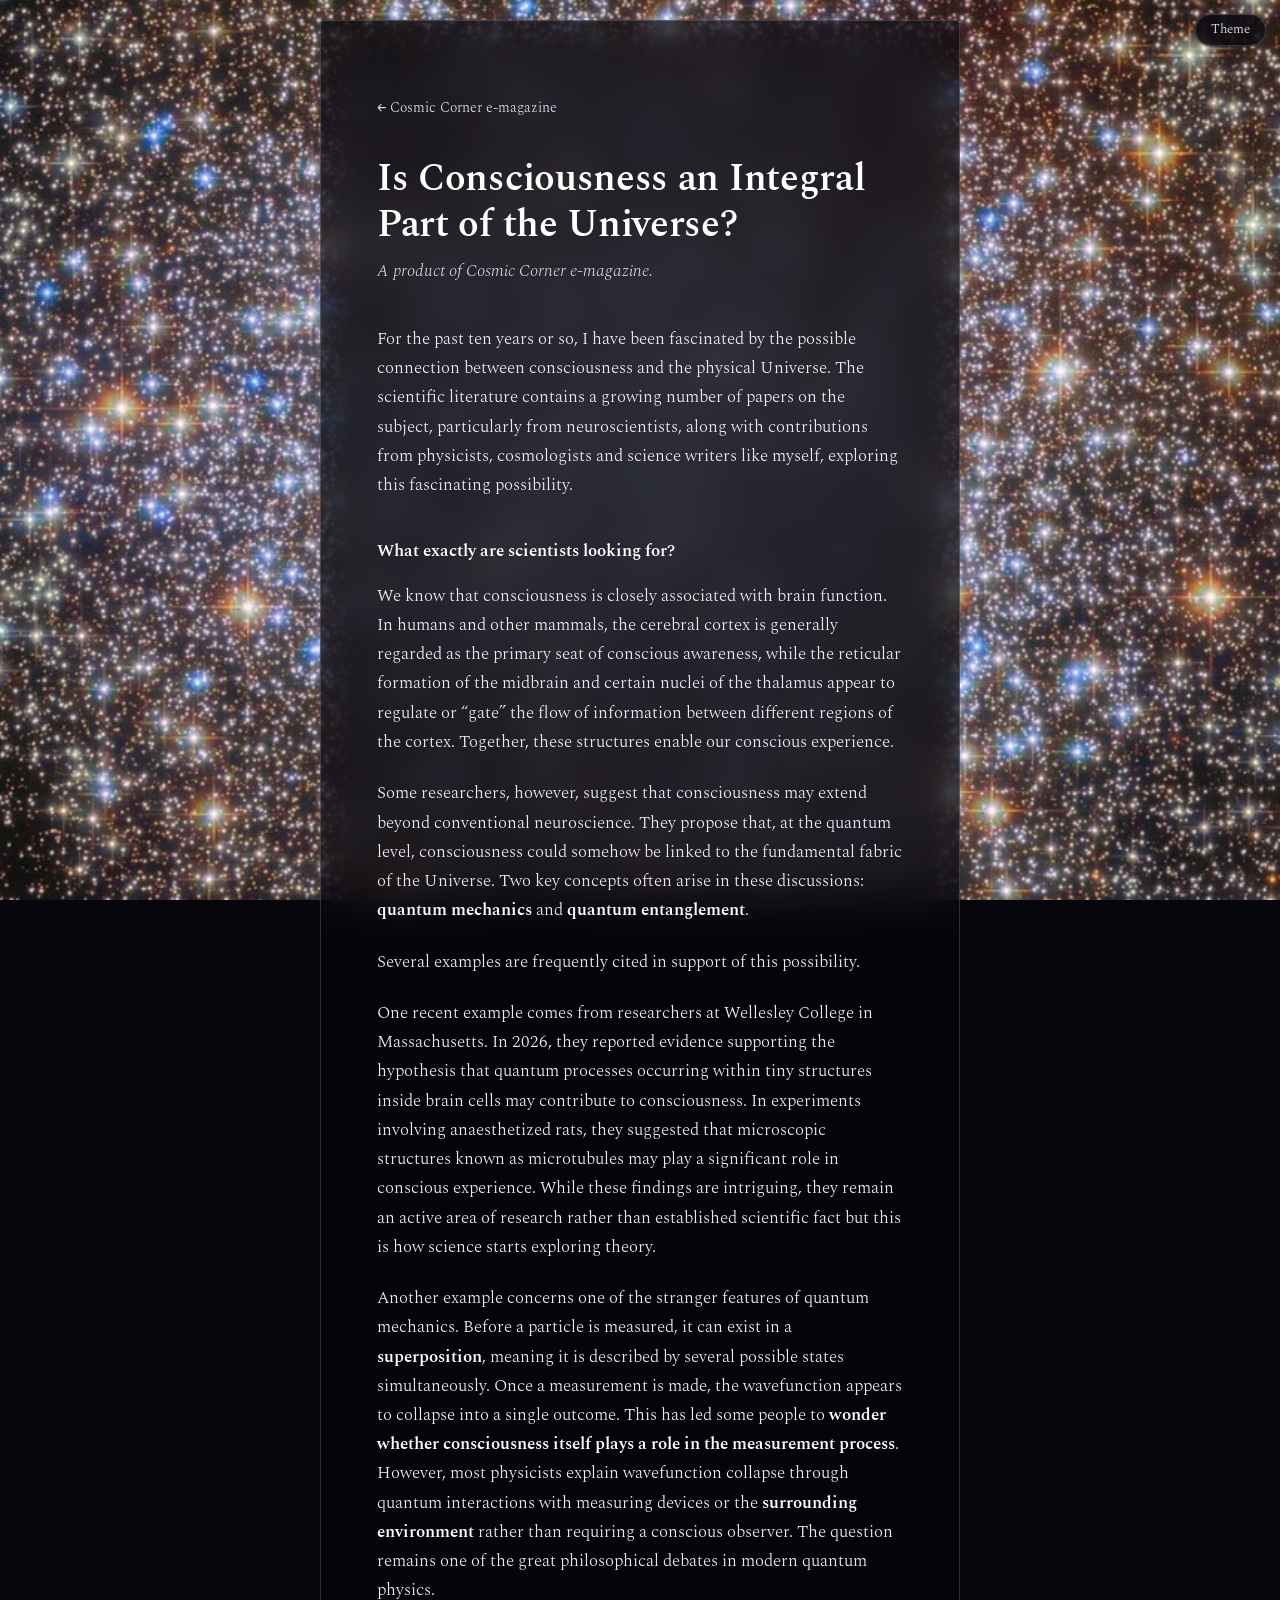
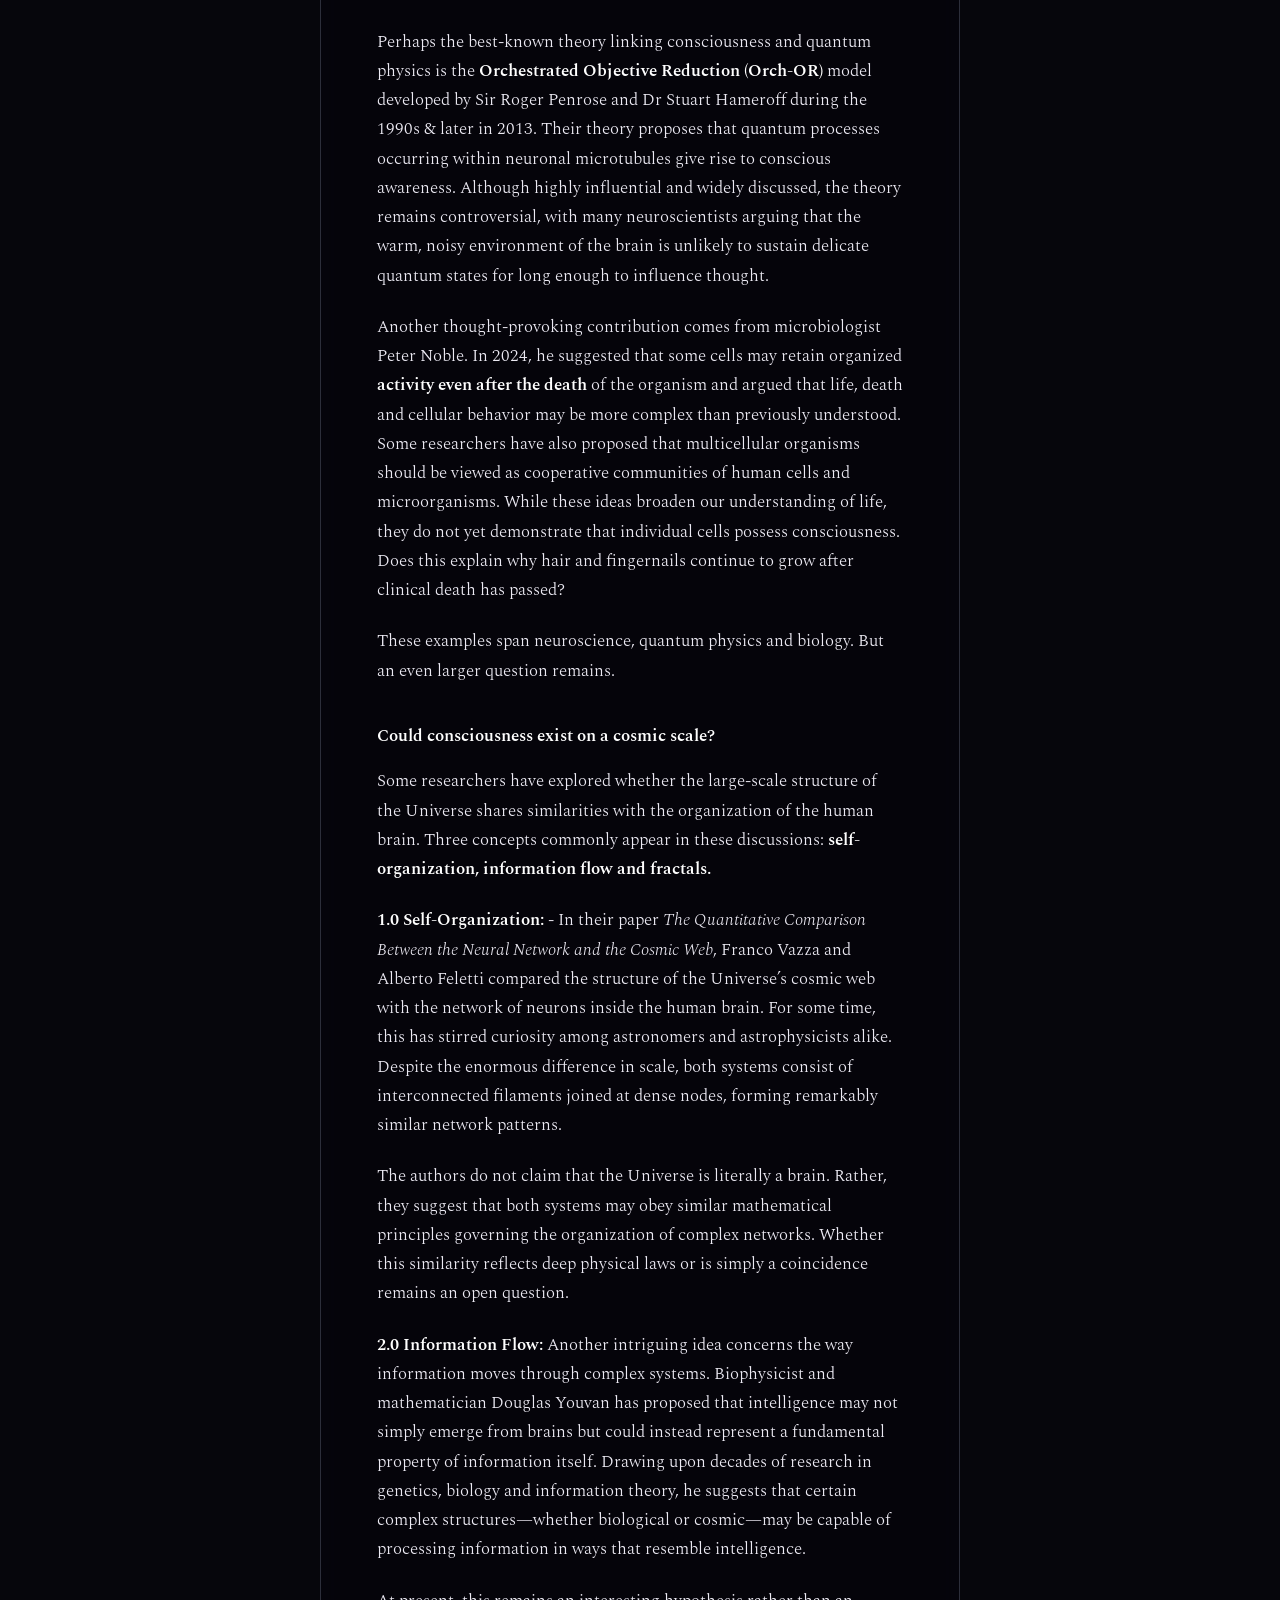
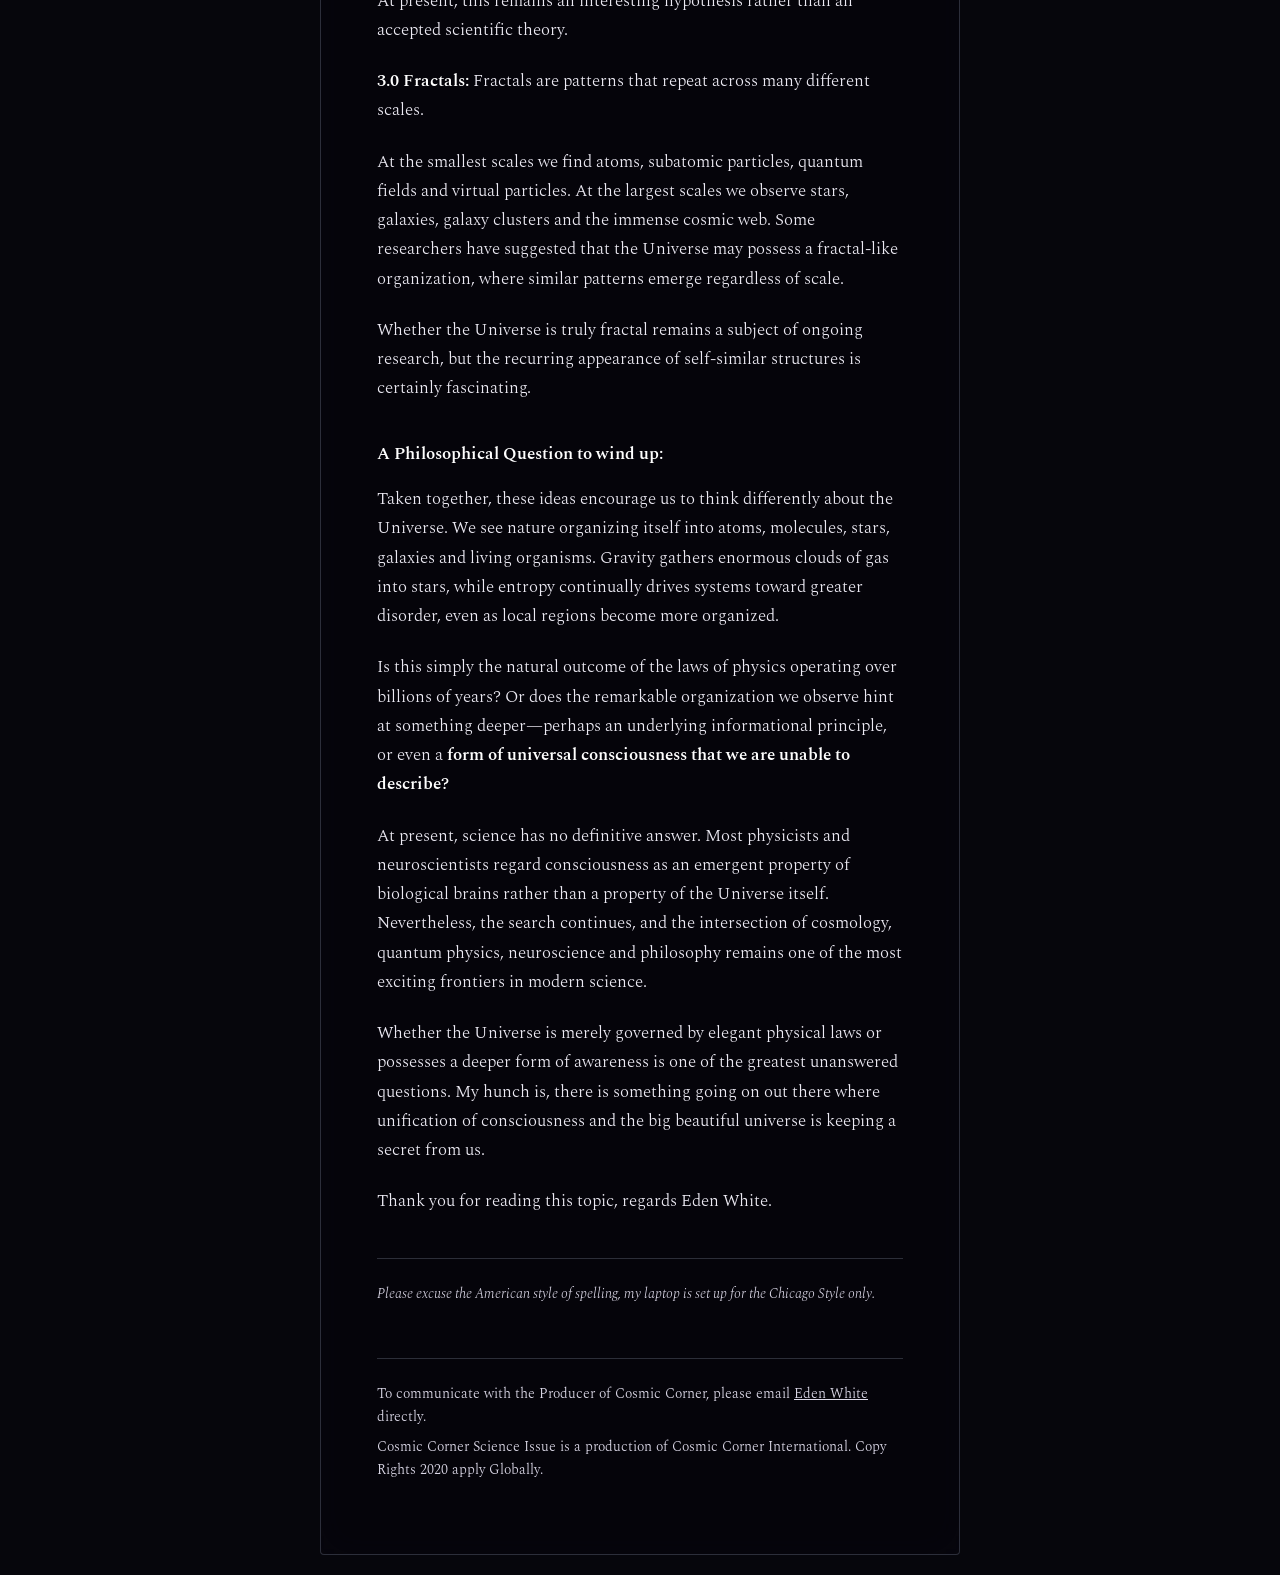
==== commit ed88a689: "Open on Window rather than Nebula The default is set in the pre-paint snippet as well as the script," ====
--- a/issues/consciousness-and-the-universe.html
+++ b/issues/consciousness-and-the-universe.html
@@ -9,11 +9,13 @@
 <link rel="preconnect" href="https://fonts.gstatic.com" crossorigin>
 <link rel="stylesheet" href="https://fonts.googleapis.com/css2?family=Spectral:ital,wght@0,300;0,400;0,600;1,300;1,400&display=swap">
 <link rel="stylesheet" href="../styles.css">
-<script>try{var t=localStorage.getItem("cc-theme");if(t)document.documentElement.dataset.theme=t}catch(e){}</script>
+<script>try{document.documentElement.dataset.theme=localStorage.getItem("cc-theme")||"window"}catch(e){document.documentElement.dataset.theme="window"}</script>
 </head>
 <body>
 
 <div class="sky" aria-hidden="true"></div>
+<canvas id="cosmic" aria-hidden="true"></canvas>
+<div class="cssfield" aria-hidden="true"><span></span><span></span><span></span></div>
 
 <div class="picker">
   <button class="picker__btn" type="button" aria-expanded="false" aria-controls="theme-panel">Theme</button>
@@ -88,6 +90,7 @@
   </footer>
 </main>
 
+<script src="../stars.js"></script>
 <script src="../main.js"></script>
 
 </body>
--- a/styles.css
+++ b/styles.css
@@ -5,6 +5,7 @@
 
 :root {
   /* The plate behind everything */
+  --ground: #06060c;
   --plate-filter: none;
 
   /* The reading sheet: how much of the plate survives under the text */
@@ -135,6 +136,26 @@
   --plate-filter: brightness(0.28) saturate(1.1);
 }
 
+/* ---------- 11. Deep Field — canvas starfield, parallax on scroll ---------- */
+:root[data-theme="deepfield"] {
+  --ground: #0f0e24;
+  --sheet-bg: rgba(15, 14, 38, 0.42);
+  --sheet-filter: blur(6px) brightness(0.85);
+  --paper: #ecebf6;
+  --dim: #c3bfd8;
+  --hair: rgba(183, 163, 221, 0.2);
+}
+
+/* ---------- 12. Quiet Sky — pure CSS, no canvas and no script ---------- */
+:root[data-theme="quietsky"] {
+  --ground: #080a18;
+  --sheet-bg: rgba(8, 10, 26, 0.4);
+  --sheet-filter: blur(6px) brightness(0.85);
+  --paper: #eceaf3;
+  --dim: #c0bdd0;
+  --hair: rgba(190, 200, 235, 0.18);
+}
+
 /* ============================================================
    Base
    ============================================================ */
@@ -143,7 +164,7 @@
 
 body {
   margin: 0;
-  background: #06060c;
+  background: var(--ground);
   color: var(--paper);
   font-family: var(--serif);
   font-size: var(--body-size);
@@ -163,7 +184,7 @@
   position: fixed;
   inset: 0;
   z-index: -1;
-  background: #06060c url("assets/globular-cluster.jpg") center / cover no-repeat;
+  background: var(--ground) url("assets/globular-cluster.jpg") center / cover no-repeat;
   filter: var(--plate-filter);
 }
 
@@ -188,6 +209,94 @@
   :root[data-theme="daylight"] .sheet { background: rgba(247, 245, 239, 0.97); }
 }
 
+/* ---------- Generated skies ---------- */
+
+#cosmic,
+.cssfield { display: none; }
+
+#cosmic,
+.cssfield {
+  position: fixed;
+  inset: 0;
+  z-index: -1;
+  pointer-events: none;
+}
+
+:root[data-theme="deepfield"] .sky,
+:root[data-theme="quietsky"] .sky { display: none; }
+
+:root[data-theme="deepfield"] #cosmic { display: block; }
+
+:root[data-theme="quietsky"] .cssfield { display: block; }
+
+/* Three tiled gradient fields. Each layer drifts by exactly one tile, so the
+   loop is seamless, and the differing tile sizes and durations read as depth. */
+.cssfield span {
+  position: absolute;
+  inset: -30% 0;
+  display: block;
+  will-change: transform;
+}
+
+.cssfield span:nth-child(1) {
+  background-image:
+    radial-gradient(1px 1px at 12% 18%, rgba(200, 212, 250, 0.5), transparent),
+    radial-gradient(1px 1px at 47% 61%, rgba(214, 200, 245, 0.45), transparent),
+    radial-gradient(1px 1px at 78% 29%, rgba(190, 205, 245, 0.5), transparent),
+    radial-gradient(1px 1px at 31% 84%, rgba(205, 195, 240, 0.4), transparent),
+    radial-gradient(1px 1px at 66% 92%, rgba(198, 210, 250, 0.45), transparent),
+    radial-gradient(1px 1px at 89% 74%, rgba(210, 198, 244, 0.4), transparent),
+    radial-gradient(1px 1px at 4% 52%, rgba(196, 208, 248, 0.45), transparent),
+    radial-gradient(1px 1px at 24% 41%, rgba(212, 198, 243, 0.4), transparent),
+    radial-gradient(1px 1px at 38% 7%, rgba(194, 207, 247, 0.5), transparent),
+    radial-gradient(1px 1px at 55% 33%, rgba(208, 196, 241, 0.4), transparent),
+    radial-gradient(1px 1px at 61% 71%, rgba(200, 213, 250, 0.45), transparent),
+    radial-gradient(1px 1px at 72% 51%, rgba(206, 197, 242, 0.4), transparent),
+    radial-gradient(1px 1px at 83% 13%, rgba(198, 210, 248, 0.45), transparent),
+    radial-gradient(1px 1px at 95% 38%, rgba(210, 199, 244, 0.4), transparent),
+    radial-gradient(1px 1px at 17% 66%, rgba(202, 212, 249, 0.45), transparent),
+    radial-gradient(1px 1px at 44% 95%, rgba(207, 198, 242, 0.4), transparent);
+  background-size: 220px 220px;
+  animation: drift-far 220s linear infinite;
+}
+
+.cssfield span:nth-child(2) {
+  background-image:
+    radial-gradient(1.4px 1.4px at 23% 37%, rgba(214, 224, 255, 0.7), transparent),
+    radial-gradient(1.4px 1.4px at 58% 12%, rgba(226, 206, 248, 0.65), transparent),
+    radial-gradient(1.4px 1.4px at 84% 55%, rgba(205, 218, 255, 0.7), transparent),
+    radial-gradient(1.4px 1.4px at 39% 79%, rgba(232, 212, 250, 0.6), transparent),
+    radial-gradient(1.4px 1.4px at 8% 66%, rgba(210, 220, 255, 0.6), transparent),
+    radial-gradient(1.4px 1.4px at 68% 88%, rgba(219, 209, 249, 0.65), transparent),
+    radial-gradient(1.4px 1.4px at 14% 21%, rgba(208, 219, 255, 0.6), transparent),
+    radial-gradient(1.4px 1.4px at 46% 52%, rgba(228, 210, 250, 0.65), transparent),
+    radial-gradient(1.4px 1.4px at 92% 27%, rgba(206, 218, 255, 0.6), transparent),
+    radial-gradient(1.4px 1.4px at 33% 6%, rgba(224, 208, 248, 0.6), transparent);
+  background-size: 310px 310px;
+  animation: drift-mid 150s linear infinite;
+}
+
+.cssfield span:nth-child(3) {
+  background-image:
+    radial-gradient(2px 2px at 17% 44%, rgba(235, 240, 255, 0.9), transparent),
+    radial-gradient(2px 2px at 71% 22%, rgba(245, 226, 255, 0.85), transparent),
+    radial-gradient(2px 2px at 44% 88%, rgba(228, 238, 255, 0.9), transparent),
+    radial-gradient(2px 2px at 92% 68%, rgba(240, 228, 252, 0.8), transparent),
+    radial-gradient(2px 2px at 29% 14%, rgba(232, 239, 255, 0.85), transparent),
+    radial-gradient(2px 2px at 58% 61%, rgba(243, 228, 253, 0.8), transparent),
+    radial-gradient(2px 2px at 8% 79%, rgba(230, 238, 255, 0.85), transparent);
+  background-size: 420px 420px;
+  animation: drift-near 110s linear infinite;
+}
+
+@keyframes drift-far  { to { transform: translate3d(0, -220px, 0); } }
+@keyframes drift-mid  { to { transform: translate3d(0, -310px, 0); } }
+@keyframes drift-near { to { transform: translate3d(0, -420px, 0); } }
+
+@media (prefers-reduced-motion: reduce) {
+  .cssfield span { animation: none; }
+}
+
 /* ---------- Masthead ---------- */
 
 .masthead {
@@ -203,13 +312,6 @@
   color: var(--head);
 }
 
-.masthead__edition {
-  margin: 0.55rem 0 0;
-  font-size: 0.78rem;
-  letter-spacing: 0.3em;
-  text-transform: uppercase;
-  color: var(--dim);
-}
 
 /* ---------- Issue list ---------- */
 
@@ -220,17 +322,10 @@
 }
 
 .issues li {
-  padding: 1.6rem 0;
+  padding: 1.35rem 0;
   border-top: 1px solid var(--hair);
 }
 
-.issue__no {
-  margin: 0 0 0.3rem;
-  font-size: 0.78rem;
-  letter-spacing: 0.16em;
-  text-transform: uppercase;
-  color: var(--dim);
-}
 
 .issue__title {
   margin: 0;
@@ -241,17 +336,9 @@
   color: var(--head);
 }
 
-.issue__title a {
-  text-decoration-color: var(--hair);
-  text-underline-offset: 0.22em;
-}
-
-.issue__title a:hover { text-decoration-color: currentColor; }
-
-.issue__excerpt {
-  margin: 0.6rem 0 0;
-  color: var(--dim);
-}
+.issue__title a { text-decoration: none; }
+.issue__title a:hover { color: var(--paper); }
+
 
 /* ---------- Article ---------- */
 
